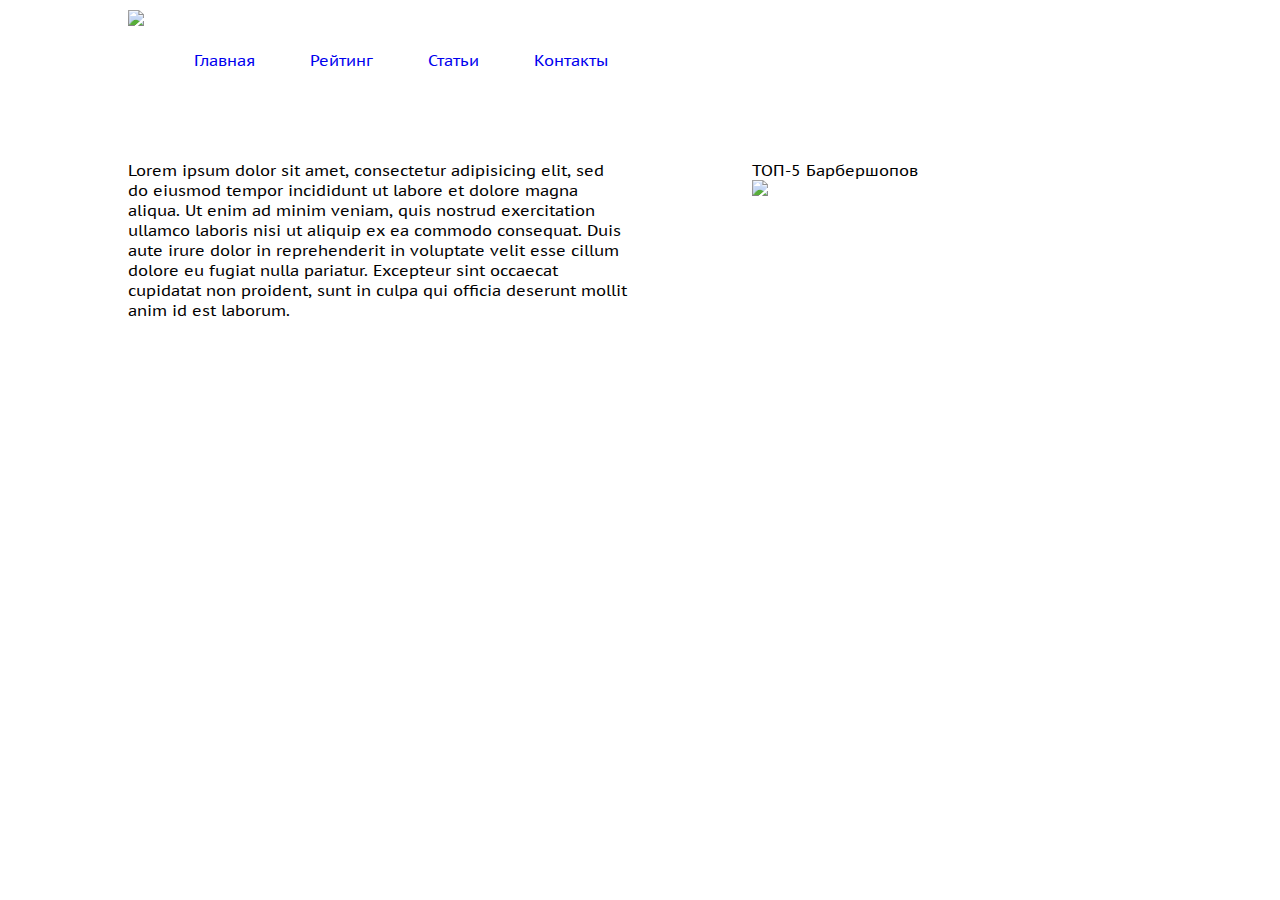
==== barbers/index.html @ bb6b92ab "start workin - add header, style" ====
<!DOCTYPE html>
<!--[if lt IE 7]><html lang="ru" class="lt-ie9 lt-ie8 lt-ie7"><![endif]-->
<!--[if IE 7]><html lang="ru" class="lt-ie9 lt-ie8"><![endif]-->
<!--[if IE 8]><html lang="ru" class="lt-ie9"><![endif]-->
<!--[if gt IE 8]><!-->
<html lang="ru">
<!--<![endif]-->
<head>
	<meta charset="utf-8" />
	<title>Заголовок</title>
	<meta name="description" content="" />
	<meta name="viewport" content="width=1024">
	<link href='https://fonts.googleapis.com/css?family=PT+Sans+Caption:400,700' rel='stylesheet' type='text/css'>
	<link rel="stylesheet" href="css/owl.carousel.css">
	<link rel="stylesheet" href="css/owl.theme.css">
	<link rel="stylesheet" href="css/owl.transitions.css">
	<link rel="shortcut icon" href="favicon.png" />
	<link rel="stylesheet" href="css/style.css" />
</head>
<body>

<div class="container">
		
<header>
	<img src="http://placehold.it/200x100">
	<ul>
		<li><a href="#">Главная</a></li>
		<li><a href="#">Рейтинг</a></li>
		<li><a href="#">Статьи</a></li>
		<li><a href="#">Контакты</a></li>
	</ul>
</header>

<article>
	<div class="item-main">
		<p>Lorem ipsum dolor sit amet, consectetur adipisicing elit, sed do eiusmod
		tempor incididunt ut labore et dolore magna aliqua. Ut enim ad minim veniam,
		quis nostrud exercitation ullamco laboris nisi ut aliquip ex ea commodo
		consequat. Duis aute irure dolor in reprehenderit in voluptate velit esse
		cillum dolore eu fugiat nulla pariatur. Excepteur sint occaecat cupidatat non
		proident, sunt in culpa qui officia deserunt mollit anim id est laborum.</p>
	</div>
	<div class="top-main">
		<p>ТОП-5 Барбершопов</p>
		<div class="items-topten">
			<div class="item-topten">
				<img src="http://placehold.it/100x100">
			</div>
		</div>
	</div>
</article>

	
<!-- Слайдер -->
<!-- <div id="slider">
          
  <div class="item"><img src="images/slider/item-1.jpg" alt="#"></div>
  <div class="item"><img src="images/slider/item-2.jpg" alt="#"></div>
  <div class="item"><img src="images/slider/item-1.jpg" alt="#"></div>
  <div class="item"><img src="images/slider/item-2.jpg" alt="#"></div>
  <div class="item"><img src="images/slider/item-1.jpg" alt="#"></div>
  <div class="item"><img src="images/slider/item-2.jpg" alt="#"></div>
  <div class="item"><img src="images/slider/item-1.jpg" alt="#"></div>
  <div class="item"><img src="images/slider/item-2.jpg" alt="#"></div>
 
</div>
 -->
<!-- Слайдер -->


<script src="js/jquery-1.9.1.min.js"></script>
<script src="js/owl.carousel.js"></script>
<script>
$(document).ready(function() {
 
  $("#slider").owlCarousel({
 	  navigation: false,
      autoPlay: 3000, //Set AutoPlay to 3 seconds
 
      items : 4,
      itemsDesktop : [1199,3],
      itemsDesktopSmall : [979,3]
 	  
  });
 
});
</script>
	<!-- Yandex.Metrika counter --><!-- /Yandex.Metrika counter -->
	<!-- Google Analytics counter --><!-- /Google Analytics counter -->

</div> <!-- .container -->
</body>
</html>
---- barbers/css/style.css ----
*{
	margin: 0;
	padding: 0;
	text-decoration: none;
}
body {
	font-family: 'PT Sans Caption', sans-serif;
	font-size: 16px;
}
a {
	text-decoration: none;
}
.container {
	width: 1024px;
	margin: 0 auto;
}
header {
	margin-top: 10px;
	margin-bottom: 50px;
}
header img {
	float: left;
}
header ul{
	list-style: none;
}
header ul li {
	display: inline-block;
	margin-left: 50px;
	line-height: 100px;
}
.item-main {
	width: 500px;
	float: left;
	
}

.top-main {
	width: 400px;
	float: right;
}
/*===== slider =====*/
#slider {
	margin-bottom: 50px; 
}
#slider .item{
  margin: 3px;
}
#slider .item img{
  display: block;
  width: 100%;
  height: auto;
}
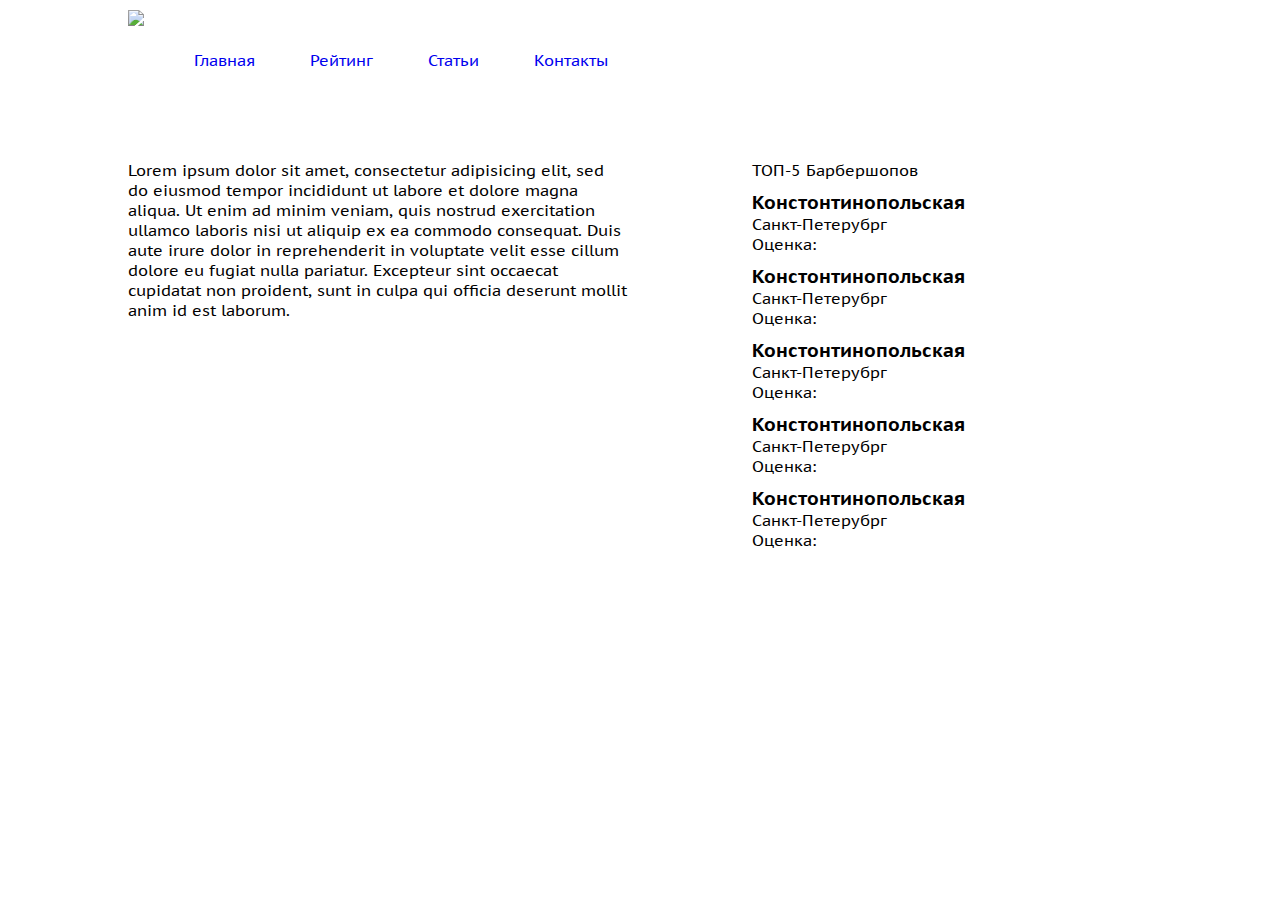
==== commit dd7962fa: "предварительная разметка топа на главной" ====
--- a/barbers/index.html
+++ b/barbers/index.html
@@ -44,7 +44,29 @@
 		<p>ТОП-5 Барбершопов</p>
 		<div class="items-topten">
 			<div class="item-topten">
-				<img src="http://placehold.it/100x100">
+				<h3>Констонтинопольская</h3>
+				<p>Санкт-Петерубрг</p>
+				<p>Оценка:</p>
+			</div>
+			<div class="item-topten">
+				<h3>Констонтинопольская</h3>
+				<p>Санкт-Петерубрг</p>
+				<p>Оценка:</p>
+			</div>
+			<div class="item-topten">
+				<h3>Констонтинопольская</h3>
+				<p>Санкт-Петерубрг</p>
+				<p>Оценка:</p>
+			</div>
+			<div class="item-topten">
+				<h3>Констонтинопольская</h3>
+				<p>Санкт-Петерубрг</p>
+				<p>Оценка:</p>
+			</div>
+			<div class="item-topten">
+				<h3>Констонтинопольская</h3>
+				<p>Санкт-Петерубрг</p>
+				<p>Оценка:</p>
 			</div>
 		</div>
 	</div>
--- a/barbers/css/style.css
+++ b/barbers/css/style.css
@@ -31,8 +31,13 @@
 }
 .item-main {
 	width: 500px;
-	float: left;
-	
+	float: left;	
+}
+.items-topten {
+	margin-top: 10px;
+}
+.item-topten {
+	margin-bottom: 10px;
 }
 
 .top-main {
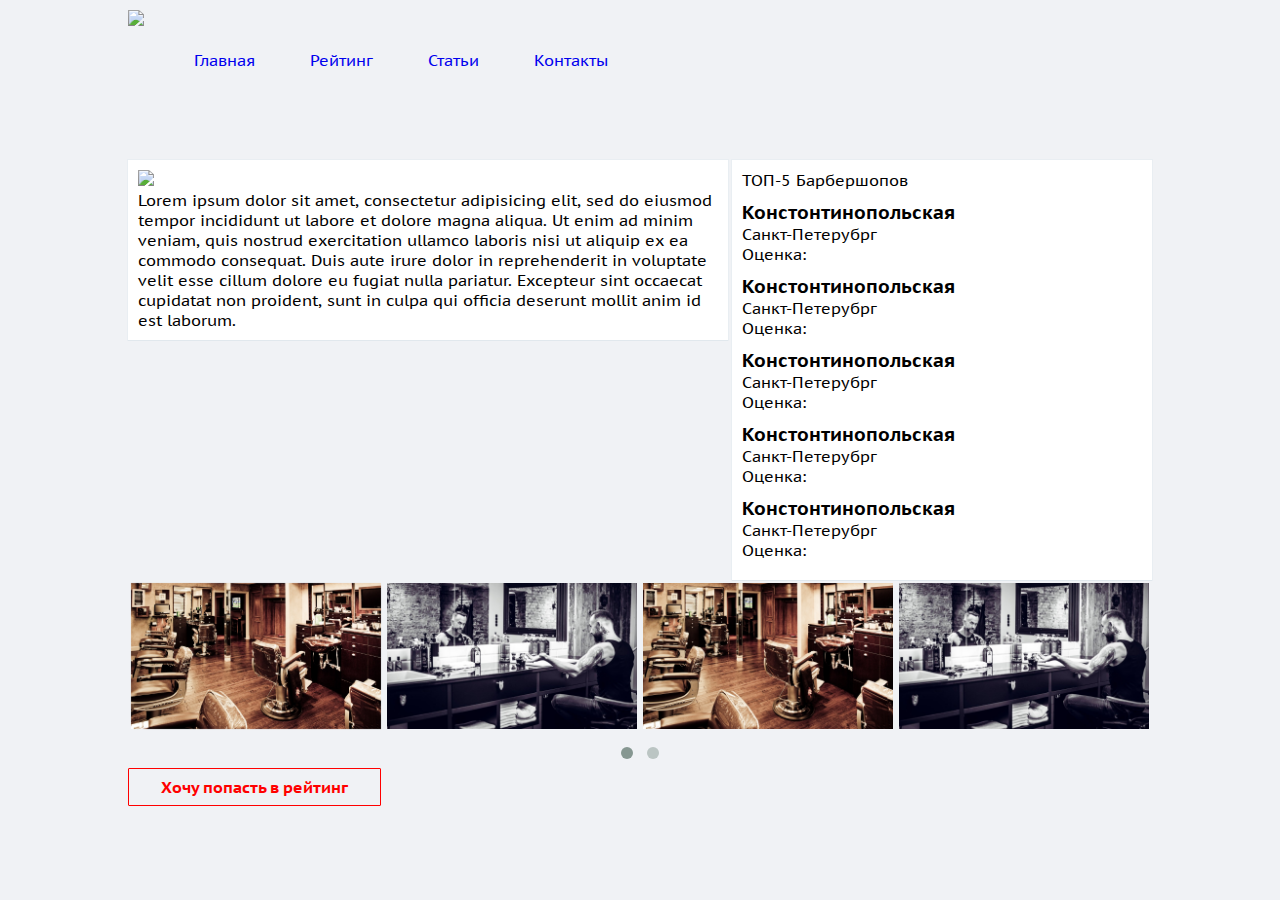
==== commit de12bbea: "Белые подложки под блоки, изменен фон" ====
--- a/barbers/index.html
+++ b/barbers/index.html
@@ -33,6 +33,7 @@
 
 <article>
 	<div class="item-main">
+		<img src="http://placehold.it/500x200">
 		<p>Lorem ipsum dolor sit amet, consectetur adipisicing elit, sed do eiusmod
 		tempor incididunt ut labore et dolore magna aliqua. Ut enim ad minim veniam,
 		quis nostrud exercitation ullamco laboris nisi ut aliquip ex ea commodo
@@ -71,10 +72,9 @@
 		</div>
 	</div>
 </article>
-
 	
 <!-- Слайдер -->
-<!-- <div id="slider">
+<div id="slider">
           
   <div class="item"><img src="images/slider/item-1.jpg" alt="#"></div>
   <div class="item"><img src="images/slider/item-2.jpg" alt="#"></div>
@@ -86,9 +86,8 @@
   <div class="item"><img src="images/slider/item-2.jpg" alt="#"></div>
  
 </div>
- -->
 <!-- Слайдер -->
-
+<a href="#" class="main-button">Хочу попасть в рейтинг</a>
 
 <script src="js/jquery-1.9.1.min.js"></script>
 <script src="js/owl.carousel.js"></script>
--- a/barbers/css/style.css
+++ b/barbers/css/style.css
@@ -6,6 +6,7 @@
 body {
 	font-family: 'PT Sans Caption', sans-serif;
 	font-size: 16px;
+	background-color: #f0f2f5;
 }
 a {
 	text-decoration: none;
@@ -30,7 +31,12 @@
 	line-height: 100px;
 }
 .item-main {
-	width: 500px;
+	background-color: #fff;
+	-moz-box-sizing: border-box; /* Для Firefox */  
+    box-sizing: border-box; /* Ширина блока с полями */
+    box-shadow: 0 1px 0 0 #e1e8ed, 0 0 0 1px #e9eef2;
+    padding: 10px;
+	width: 600px;
 	float: left;	
 }
 .items-topten {
@@ -41,12 +47,17 @@
 }
 
 .top-main {
-	width: 400px;
+	background-color: #fff;
+	-moz-box-sizing: border-box; /* Для Firefox */  
+    box-sizing: border-box; /* Ширина блока с полями */
+    padding: 10px;
+    box-shadow: 0 1px 0 0 #e1e8ed, 0 0 0 1px #e9eef2;
+	width: 420px;
 	float: right;
 }
 /*===== slider =====*/
 #slider {
-	margin-bottom: 50px; 
+	position: relative; 
 }
 #slider .item{
   margin: 3px;
@@ -57,3 +68,18 @@
   height: auto;
 }
 
+a.main-button {
+  display: inline-block;
+  color: red;
+  font-weight: 700;
+  text-decoration: none;
+  user-select: none;
+  padding: .5em 2em;
+  outline: none;
+  border: 1px solid;
+  border-radius: 1px;
+  transition: 0.2s;
+} 
+a.main-button:hover { background: #e2e2e2; }
+a.main-button:active { background: red; }
+
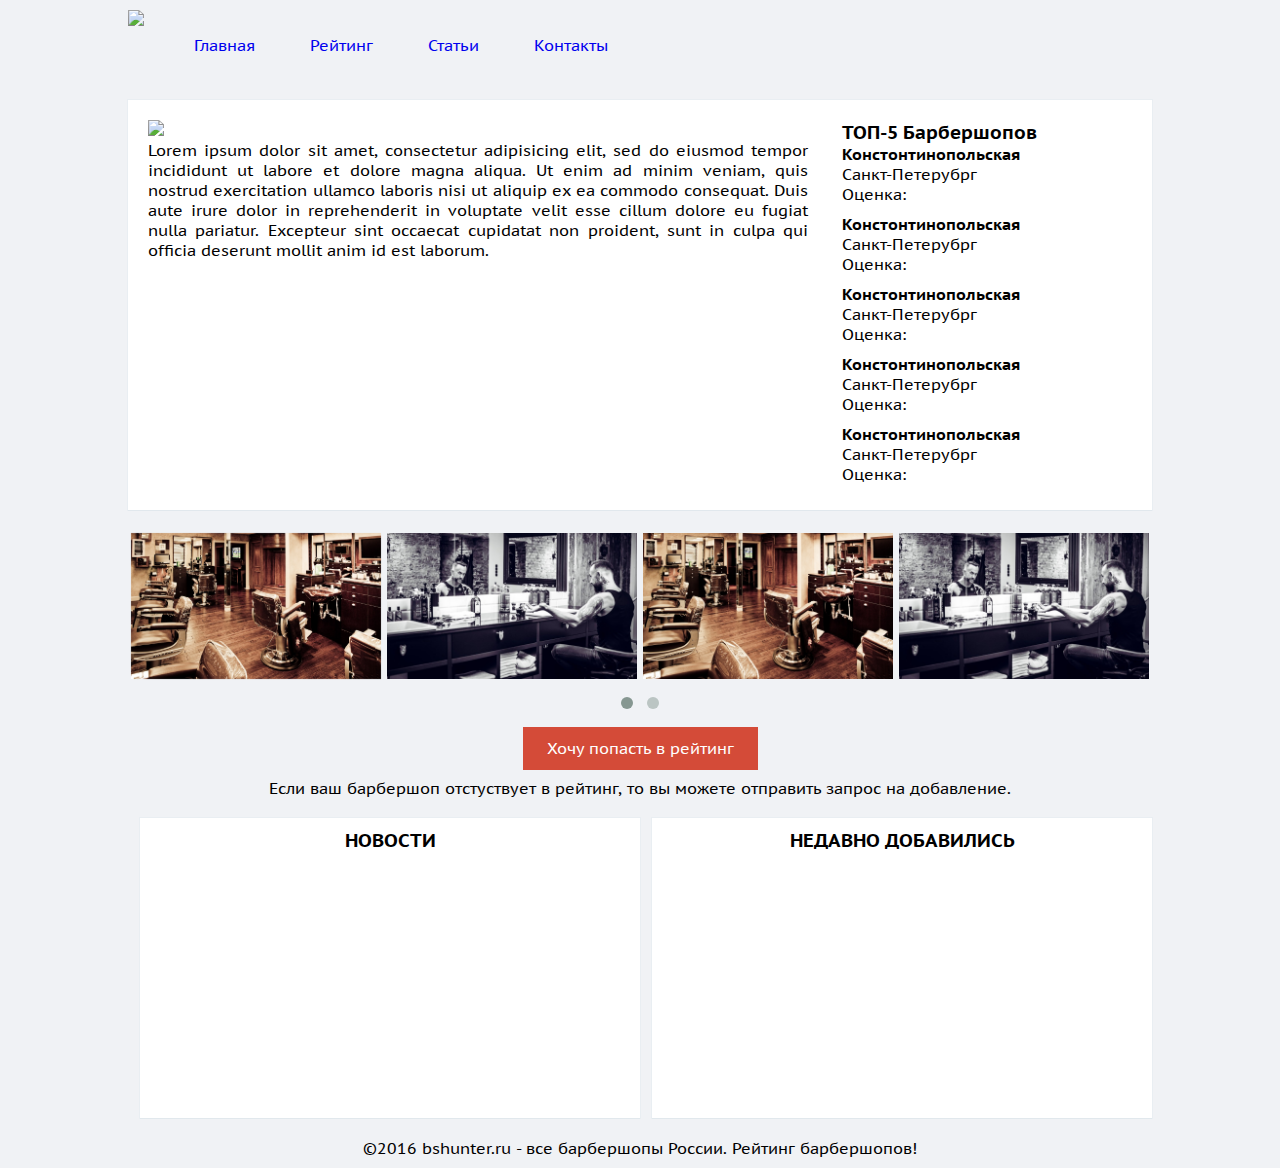
==== commit 9366b620: "Оформление страницы. Доработана структура главной страницы." ====
--- a/barbers/index.html
+++ b/barbers/index.html
@@ -22,7 +22,7 @@
 <div class="container">
 		
 <header>
-	<img src="http://placehold.it/200x100">
+	<img src="http://placehold.it/300x70">
 	<ul>
 		<li><a href="#">Главная</a></li>
 		<li><a href="#">Рейтинг</a></li>
@@ -32,69 +32,91 @@
 </header>
 
 <article>
-	<div class="item-main">
-		<img src="http://placehold.it/500x200">
-		<p>Lorem ipsum dolor sit amet, consectetur adipisicing elit, sed do eiusmod
-		tempor incididunt ut labore et dolore magna aliqua. Ut enim ad minim veniam,
-		quis nostrud exercitation ullamco laboris nisi ut aliquip ex ea commodo
-		consequat. Duis aute irure dolor in reprehenderit in voluptate velit esse
-		cillum dolore eu fugiat nulla pariatur. Excepteur sint occaecat cupidatat non
-		proident, sunt in culpa qui officia deserunt mollit anim id est laborum.</p>
-	</div>
-	<div class="top-main">
-		<p>ТОП-5 Барбершопов</p>
-		<div class="items-topten">
-			<div class="item-topten">
-				<h3>Констонтинопольская</h3>
-				<p>Санкт-Петерубрг</p>
-				<p>Оценка:</p>
-			</div>
-			<div class="item-topten">
-				<h3>Констонтинопольская</h3>
-				<p>Санкт-Петерубрг</p>
-				<p>Оценка:</p>
-			</div>
-			<div class="item-topten">
-				<h3>Констонтинопольская</h3>
-				<p>Санкт-Петерубрг</p>
-				<p>Оценка:</p>
-			</div>
-			<div class="item-topten">
-				<h3>Констонтинопольская</h3>
-				<p>Санкт-Петерубрг</p>
-				<p>Оценка:</p>
-			</div>
-			<div class="item-topten">
-				<h3>Констонтинопольская</h3>
-				<p>Санкт-Петерубрг</p>
-				<p>Оценка:</p>
+	<div class="block">
+		<div class="item-main">
+			<img src="http://placehold.it/660x250">
+			<p>Lorem ipsum dolor sit amet, consectetur adipisicing elit, sed do eiusmod
+			tempor incididunt ut labore et dolore magna aliqua. Ut enim ad minim veniam,
+			quis nostrud exercitation ullamco laboris nisi ut aliquip ex ea commodo
+			consequat. Duis aute irure dolor in reprehenderit in voluptate velit esse
+			cillum dolore eu fugiat nulla pariatur. Excepteur sint occaecat cupidatat non
+			proident, sunt in culpa qui officia deserunt mollit anim id est laborum.</p>
+		</div>
+		<div class="top-main">
+			<div class="items-topten">
+			<h3>ТОП-5 Барбершопов</h3>
+				<div class="item-topten">
+					<h4>Констонтинопольская</h4>
+					<p>Санкт-Петерубрг</p>
+					<p>Оценка:</p>
+				</div>
+				<div class="item-topten">
+					<h4>Констонтинопольская</h4>
+					<p>Санкт-Петерубрг</p>
+					<p>Оценка:</p>
+				</div>
+				<div class="item-topten">
+					<h4>Констонтинопольская</h4>
+					<p>Санкт-Петерубрг</p>
+					<p>Оценка:</p>
+				</div>
+				<div class="item-topten">
+					<h4>Констонтинопольская</h4>
+					<p>Санкт-Петерубрг</p>
+					<p>Оценка:</p>
+				</div>
+				<div class="item-topten">
+					<h4>Констонтинопольская</h4>
+					<p>Санкт-Петерубрг</p>
+					<p>Оценка:</p>
+				</div>
 			</div>
 		</div>
 	</div>
+
+	
+	
+	<div class="slider">
+	          
+	  <div class="item"><img src="images/slider/item-1.jpg" alt="#"></div>
+	  <div class="item"><img src="images/slider/item-2.jpg" alt="#"></div>
+	  <div class="item"><img src="images/slider/item-1.jpg" alt="#"></div>
+	  <div class="item"><img src="images/slider/item-2.jpg" alt="#"></div>
+	  <div class="item"><img src="images/slider/item-1.jpg" alt="#"></div>
+	  <div class="item"><img src="images/slider/item-2.jpg" alt="#"></div>
+	  <div class="item"><img src="images/slider/item-1.jpg" alt="#"></div>
+	  <div class="item"><img src="images/slider/item-2.jpg" alt="#"></div>
+	 
+	</div>
+	<!-- Слайдер -->
+	<div class="wanttorate">
+		<a href="#" class="main-button">Хочу попасть в рейтинг</a>
+		<br>
+		<br>
+		<p>Если ваш барбершоп отстуствует в рейтинг, то вы можете отправить запрос на добавление.</p>
+	</div>
+
+	<div class="block items-footer">
+		<h3>Новости</h3>
+		
+	</div>
+	<div class="block items-footer">
+		<h3>Недавно добавились</h3>
+	</div>
+
 </article>
-	
-<!-- Слайдер -->
-<div id="slider">
-          
-  <div class="item"><img src="images/slider/item-1.jpg" alt="#"></div>
-  <div class="item"><img src="images/slider/item-2.jpg" alt="#"></div>
-  <div class="item"><img src="images/slider/item-1.jpg" alt="#"></div>
-  <div class="item"><img src="images/slider/item-2.jpg" alt="#"></div>
-  <div class="item"><img src="images/slider/item-1.jpg" alt="#"></div>
-  <div class="item"><img src="images/slider/item-2.jpg" alt="#"></div>
-  <div class="item"><img src="images/slider/item-1.jpg" alt="#"></div>
-  <div class="item"><img src="images/slider/item-2.jpg" alt="#"></div>
- 
-</div>
-<!-- Слайдер -->
-<a href="#" class="main-button">Хочу попасть в рейтинг</a>
+
+<footer>
+	<p>&copy;2016 bshunter.ru - все барбершопы России. Рейтинг барбершопов!</p> 	
+</footer>
+
 
 <script src="js/jquery-1.9.1.min.js"></script>
 <script src="js/owl.carousel.js"></script>
 <script>
 $(document).ready(function() {
  
-  $("#slider").owlCarousel({
+  $(".slider").owlCarousel({
  	  navigation: false,
       autoPlay: 3000, //Set AutoPlay to 3 seconds
  
--- a/barbers/css/style.css
+++ b/barbers/css/style.css
@@ -17,7 +17,7 @@
 }
 header {
 	margin-top: 10px;
-	margin-bottom: 50px;
+	margin-bottom: 20px;
 }
 header img {
 	float: left;
@@ -28,16 +28,23 @@
 header ul li {
 	display: inline-block;
 	margin-left: 50px;
-	line-height: 100px;
+	line-height: 70px;
 }
-.item-main {
+.block {
 	background-color: #fff;
 	-moz-box-sizing: border-box; /* Для Firefox */  
     box-sizing: border-box; /* Ширина блока с полями */
+    padding: 10px;
     box-shadow: 0 1px 0 0 #e1e8ed, 0 0 0 1px #e9eef2;
+    height: 410px;
+}
+.item-main {
     padding: 10px;
-	width: 600px;
+	width: 660px;
 	float: left;	
+}
+.item-main p {
+	text-align: justify;
 }
 .items-topten {
 	margin-top: 10px;
@@ -45,41 +52,62 @@
 .item-topten {
 	margin-bottom: 10px;
 }
-
 .top-main {
-	background-color: #fff;
-	-moz-box-sizing: border-box; /* Для Firefox */  
-    box-sizing: border-box; /* Ширина блока с полями */
-    padding: 10px;
-    box-shadow: 0 1px 0 0 #e1e8ed, 0 0 0 1px #e9eef2;
-	width: 420px;
+	width: 300px;
 	float: right;
 }
 /*===== slider =====*/
-#slider {
-	position: relative; 
+.slider {
+	margin-top: 20px; 
+	margin-bottom: 20px;
 }
-#slider .item{
+.slider .item{
   margin: 3px;
 }
-#slider .item img{
+.slider .item img{
   display: block;
   width: 100%;
   height: auto;
 }
+.wanttorate {
+	text-align: center;
+}
+a.main-button {
+  color: #fff; /* цвет текста */
+  text-decoration: none; /* убирать подчёркивание у ссылок */
+  user-select: none; /* убирать выделение текста */
+  background: rgb(212,75,56); /* фон кнопки */
+  padding: .7em 1.5em; /* отступ от текста */
+  outline: none; /* убирать контур в Mozilla */
+  margin-bottom: 30px;
+} 
+a.main-button:hover { background: rgb(232,95,76); } /* при наведении курсора мышки */
+a.main-button:active { background: rgb(152,15,0); } /* при нажатии */
 
-a.main-button {
-  display: inline-block;
-  color: red;
-  font-weight: 700;
-  text-decoration: none;
-  user-select: none;
-  padding: .5em 2em;
-  outline: none;
-  border: 1px solid;
-  border-radius: 1px;
-  transition: 0.2s;
-} 
-a.main-button:hover { background: #e2e2e2; }
-a.main-button:active { background: red; }
 
+.items-footer {
+ width: 500px;
+ height: 300px;
+ float: left;
+ margin-left: 12px;
+ margin-top: 20px;
+ margin-bottom: 20px;
+}
+.items-footer h3 {
+	text-align: center;
+	text-transform: uppercase;
+}
+.item-footer {
+    padding: 10px;
+	width: 500px;
+	float: left;	
+}
+.item-main p {
+	text-align: justify;
+}
+footer {
+	text-align: center;
+	-moz-box-sizing: border-box; /* Для Firefox */  
+    box-sizing: border-box; /* Ширина блока с полями */
+    padding: 10px;
+}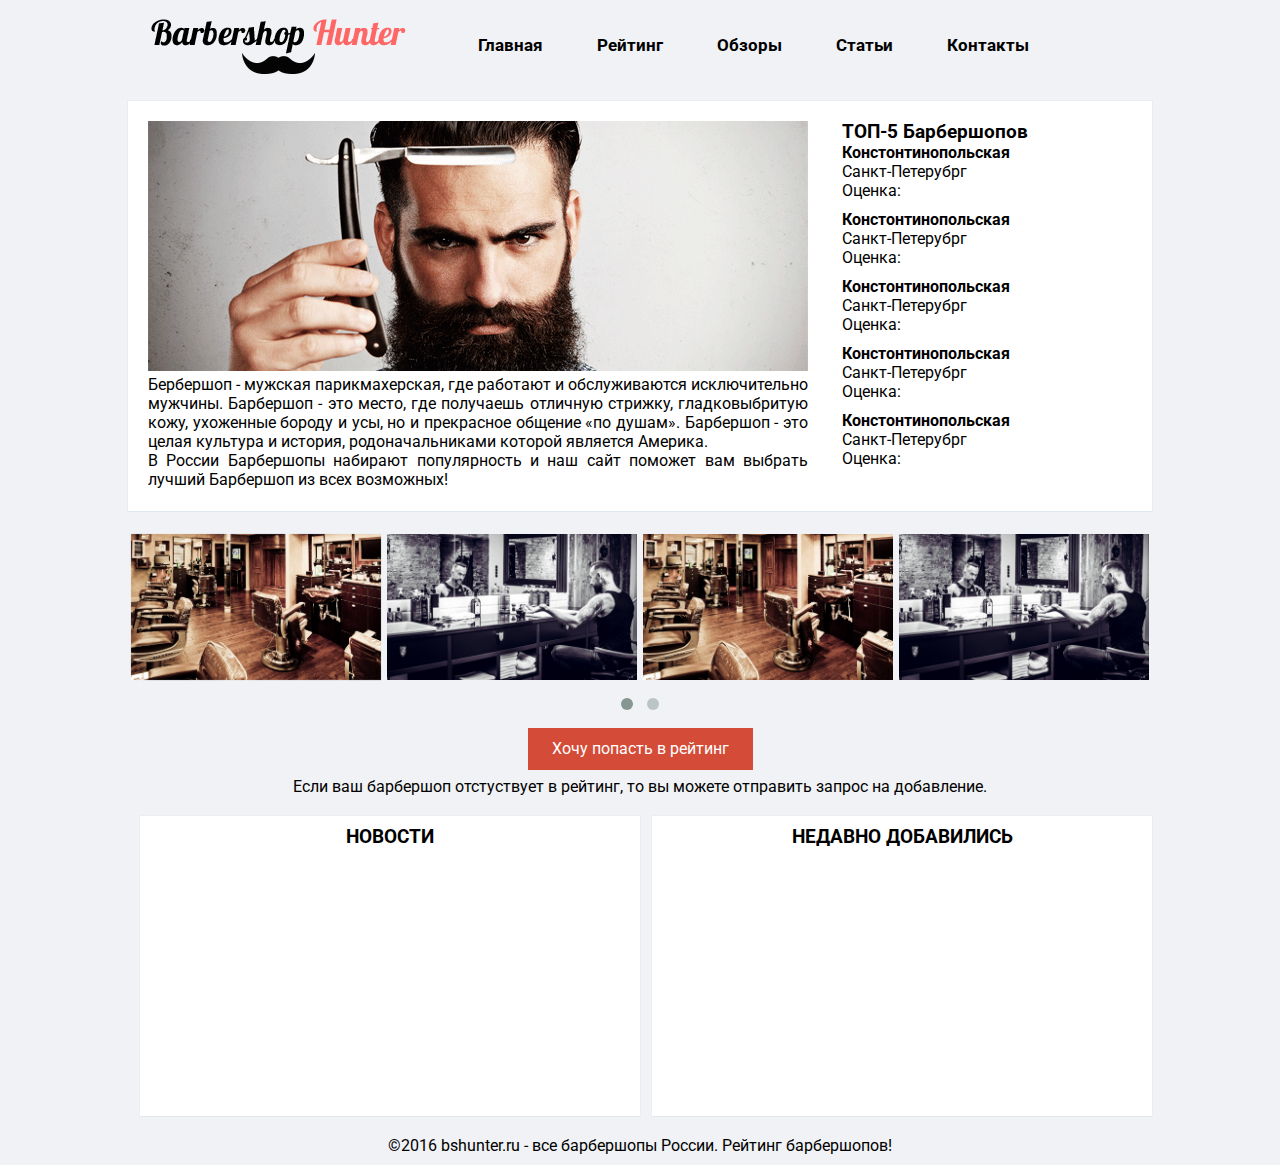
==== commit 3303da45: "Оформление страницы. Обновление логотипа, добавлен текст, изменен шрифт." ====
--- a/barbers/index.html
+++ b/barbers/index.html
@@ -10,7 +10,7 @@
 	<title>Заголовок</title>
 	<meta name="description" content="" />
 	<meta name="viewport" content="width=1024">
-	<link href='https://fonts.googleapis.com/css?family=PT+Sans+Caption:400,700' rel='stylesheet' type='text/css'>
+	<link href='https://fonts.googleapis.com/css?family=Roboto:400,300,700&subset=latin,cyrillic' rel='stylesheet' type='text/css'>
 	<link rel="stylesheet" href="css/owl.carousel.css">
 	<link rel="stylesheet" href="css/owl.theme.css">
 	<link rel="stylesheet" href="css/owl.transitions.css">
@@ -22,10 +22,11 @@
 <div class="container">
 		
 <header>
-	<img src="http://placehold.it/300x70">
+	<img src="images/logo.png">
 	<ul>
 		<li><a href="#">Главная</a></li>
 		<li><a href="#">Рейтинг</a></li>
+		<li><a href="#">Обзоры</a></li>
 		<li><a href="#">Статьи</a></li>
 		<li><a href="#">Контакты</a></li>
 	</ul>
@@ -34,13 +35,10 @@
 <article>
 	<div class="block">
 		<div class="item-main">
-			<img src="http://placehold.it/660x250">
-			<p>Lorem ipsum dolor sit amet, consectetur adipisicing elit, sed do eiusmod
-			tempor incididunt ut labore et dolore magna aliqua. Ut enim ad minim veniam,
-			quis nostrud exercitation ullamco laboris nisi ut aliquip ex ea commodo
-			consequat. Duis aute irure dolor in reprehenderit in voluptate velit esse
-			cillum dolore eu fugiat nulla pariatur. Excepteur sint occaecat cupidatat non
-			proident, sunt in culpa qui officia deserunt mollit anim id est laborum.</p>
+			<img src="images/barbers-main.png">
+			<p>
+			Бербершоп - мужская парикмахерская, где работают и обслуживаются исключительно мужчины. Барбершоп - это место, где получаешь отличную стрижку, гладковыбритую кожу, ухоженные бороду и усы, но и прекрасное общение «по душам». Барбершоп - это целая культура и история, родоначальниками которой является Америка. 
+			<p>В России Барбершопы набирают популярность и наш сайт поможет вам выбрать лучший Барбершоп из всех возможных!</p>
 		</div>
 		<div class="top-main">
 			<div class="items-topten">
--- a/barbers/css/style.css
+++ b/barbers/css/style.css
@@ -4,12 +4,13 @@
 	text-decoration: none;
 }
 body {
-	font-family: 'PT Sans Caption', sans-serif;
+	font-family: 'Roboto', sans-serif;
 	font-size: 16px;
 	background-color: #f0f2f5;
 }
 a {
 	text-decoration: none;
+	color: black;
 }
 .container {
 	width: 1024px;
@@ -29,6 +30,13 @@
 	display: inline-block;
 	margin-left: 50px;
 	line-height: 70px;
+}
+header a {
+	font-weight: 700;
+	font-size: 17px;
+}
+header a:hover {
+	color: #d95c5c;
 }
 .block {
 	background-color: #fff;
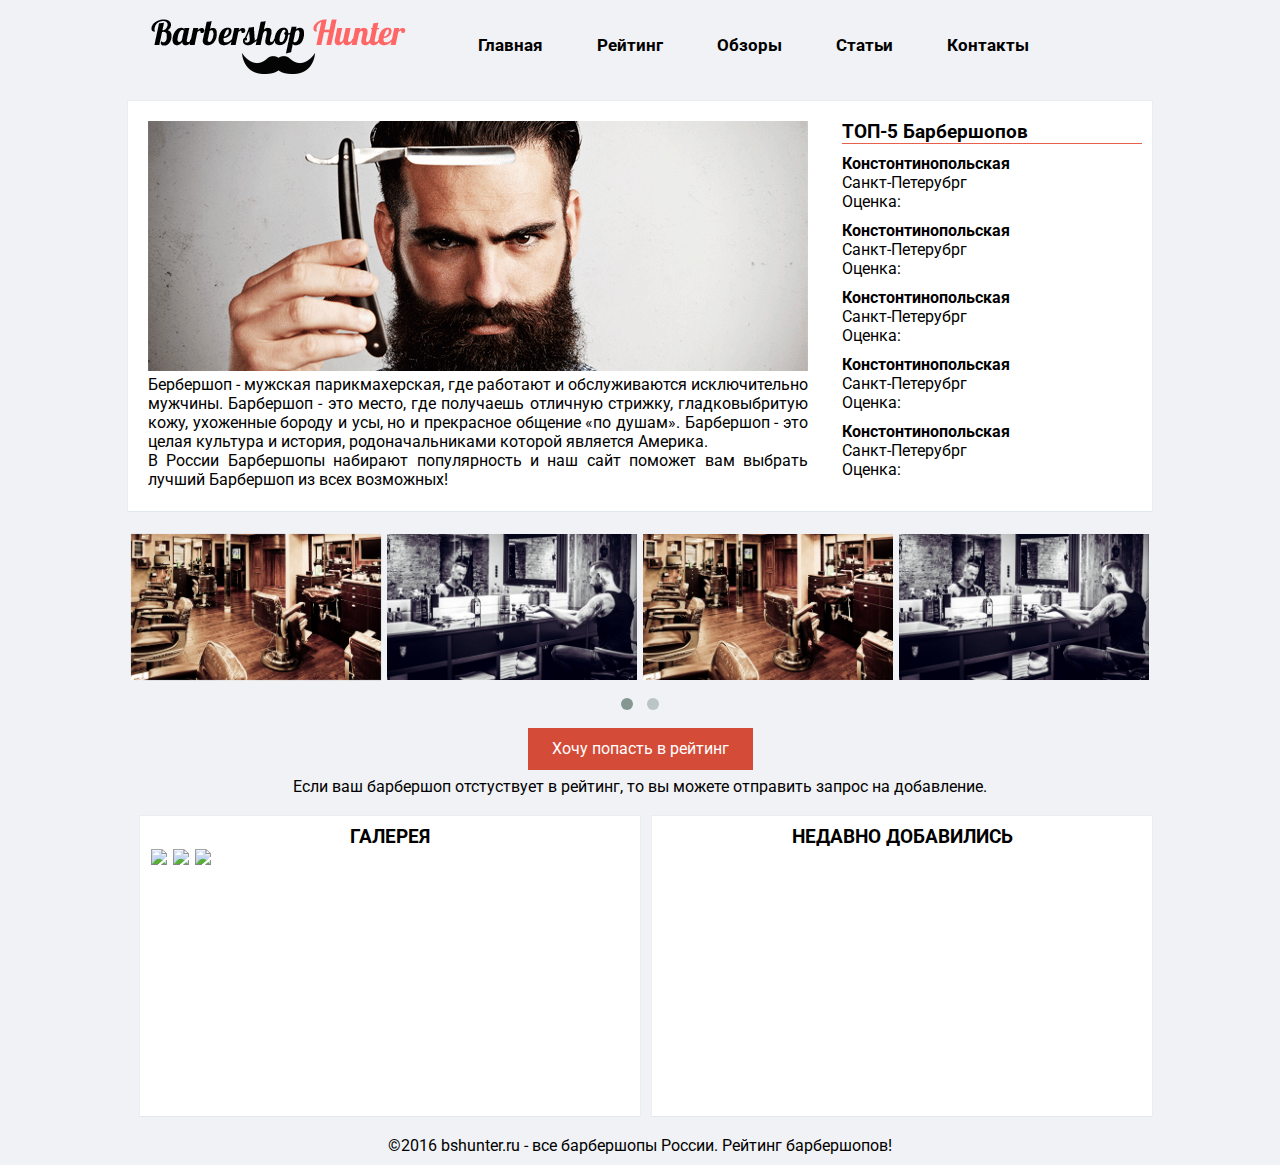
==== commit 7f8f7610: "Стабилизация" ====
--- a/barbers/index.html
+++ b/barbers/index.html
@@ -43,6 +43,7 @@
 		<div class="top-main">
 			<div class="items-topten">
 			<h3>ТОП-5 Барбершопов</h3>
+			<hr>
 				<div class="item-topten">
 					<h4>Констонтинопольская</h4>
 					<p>Санкт-Петерубрг</p>
@@ -95,8 +96,10 @@
 	</div>
 
 	<div class="block items-footer">
-		<h3>Новости</h3>
-		
+		<h3>Галерея</h3>
+		<img src="http://placehold.it/140x140">
+		<img src="http://placehold.it/140x140">
+		<img src="http://placehold.it/140x140">
 	</div>
 	<div class="block items-footer">
 		<h3>Недавно добавились</h3>
--- a/barbers/css/style.css
+++ b/barbers/css/style.css
@@ -11,6 +11,12 @@
 a {
 	text-decoration: none;
 	color: black;
+}
+hr {
+    border: none; /* Убираем границу */
+    background-color: rgb(232,95,76); /* Цвет линии */
+    color: rgb(232,95,76); /* Цвет линии для IE6-7 */
+    height: 1px; /* Толщина линии */
 }
 .container {
 	width: 1024px;
@@ -58,6 +64,7 @@
 	margin-top: 10px;
 }
 .item-topten {
+	margin-top: 10px;
 	margin-bottom: 10px;
 }
 .top-main {
@@ -105,6 +112,9 @@
 	text-align: center;
 	text-transform: uppercase;
 }
+.items-footer img {
+	margin: 1px;
+}
 .item-footer {
     padding: 10px;
 	width: 500px;
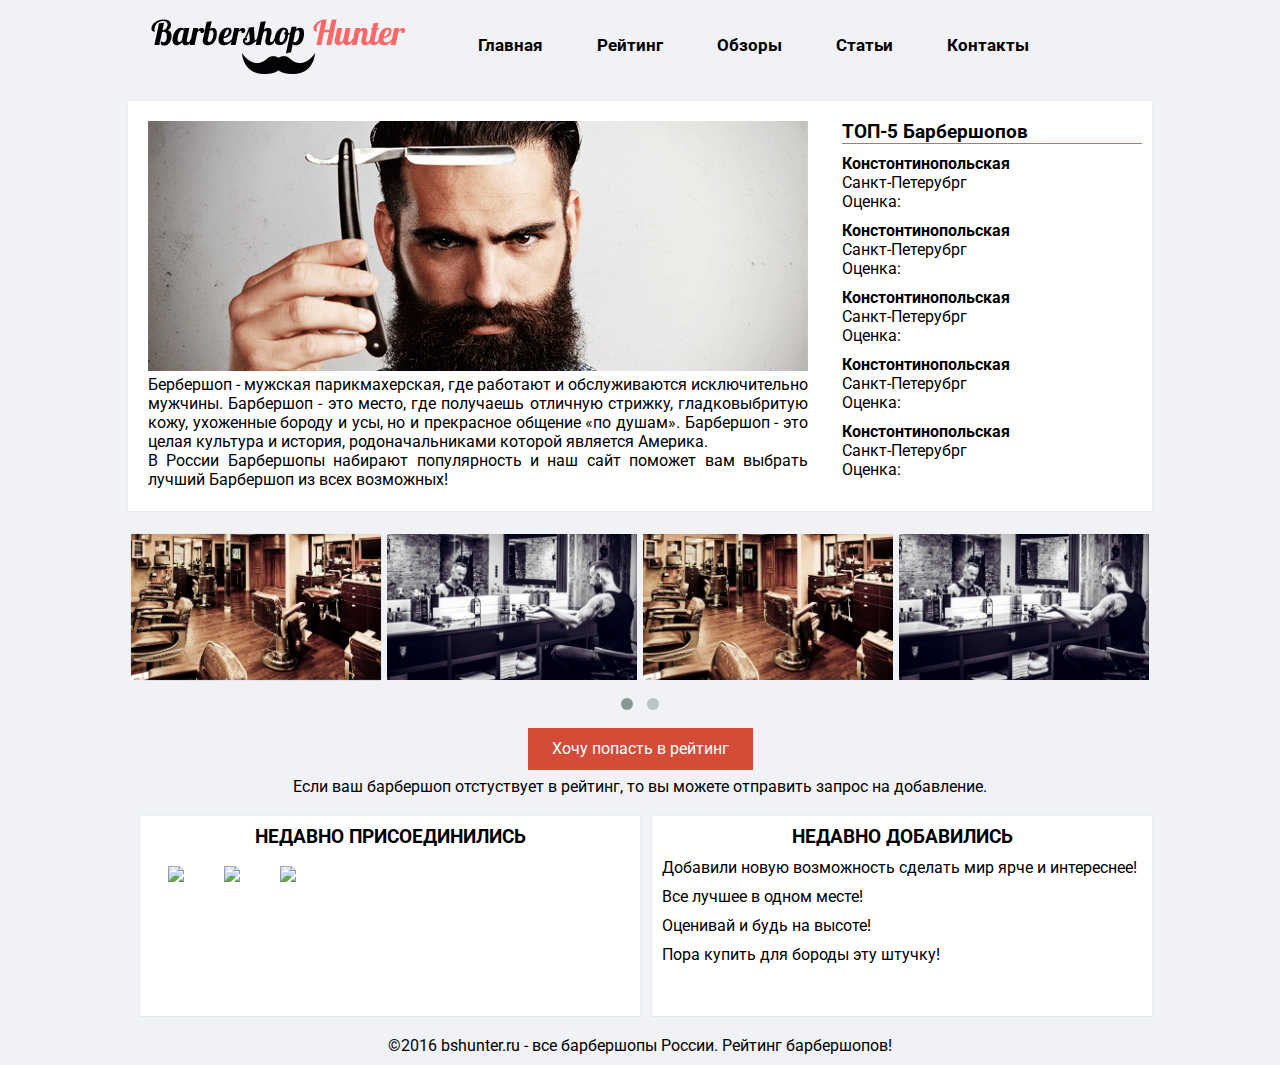
==== commit b36b2cc8: "Оформление страницы. Пререлизная версия верстки главной страницы" ====
--- a/barbers/index.html
+++ b/barbers/index.html
@@ -96,13 +96,19 @@
 	</div>
 
 	<div class="block items-footer">
-		<h3>Галерея</h3>
-		<img src="http://placehold.it/140x140">
-		<img src="http://placehold.it/140x140">
-		<img src="http://placehold.it/140x140">
+		<h3>Недавно присоединились</h3>
+		<img src="http://placehold.it/120x120">
+		<img src="http://placehold.it/120x120">
+		<img src="http://placehold.it/120x120">
 	</div>
 	<div class="block items-footer">
 		<h3>Недавно добавились</h3>
+		<ul>
+			<li>Добавили новую возможность сделать мир ярче и интереснее!</li>
+			<li>Все лучшее в одном месте!</li>
+			<li>Оценивай и будь на высоте!</li>
+			<li>Пора купить для бороды эту штучку!</li>
+		</ul>	
 	</div>
 
 </article>
--- a/barbers/css/style.css
+++ b/barbers/css/style.css
@@ -102,7 +102,7 @@
 
 .items-footer {
  width: 500px;
- height: 300px;
+ height: 200px;
  float: left;
  margin-left: 12px;
  margin-top: 20px;
@@ -113,12 +113,16 @@
 	text-transform: uppercase;
 }
 .items-footer img {
-	margin: 1px;
+	margin: 18px;
 }
 .item-footer {
     padding: 10px;
 	width: 500px;
 	float: left;	
+}
+.items-footer ul li {
+	list-style: none;
+	margin-top: 10px;
 }
 .item-main p {
 	text-align: justify;
